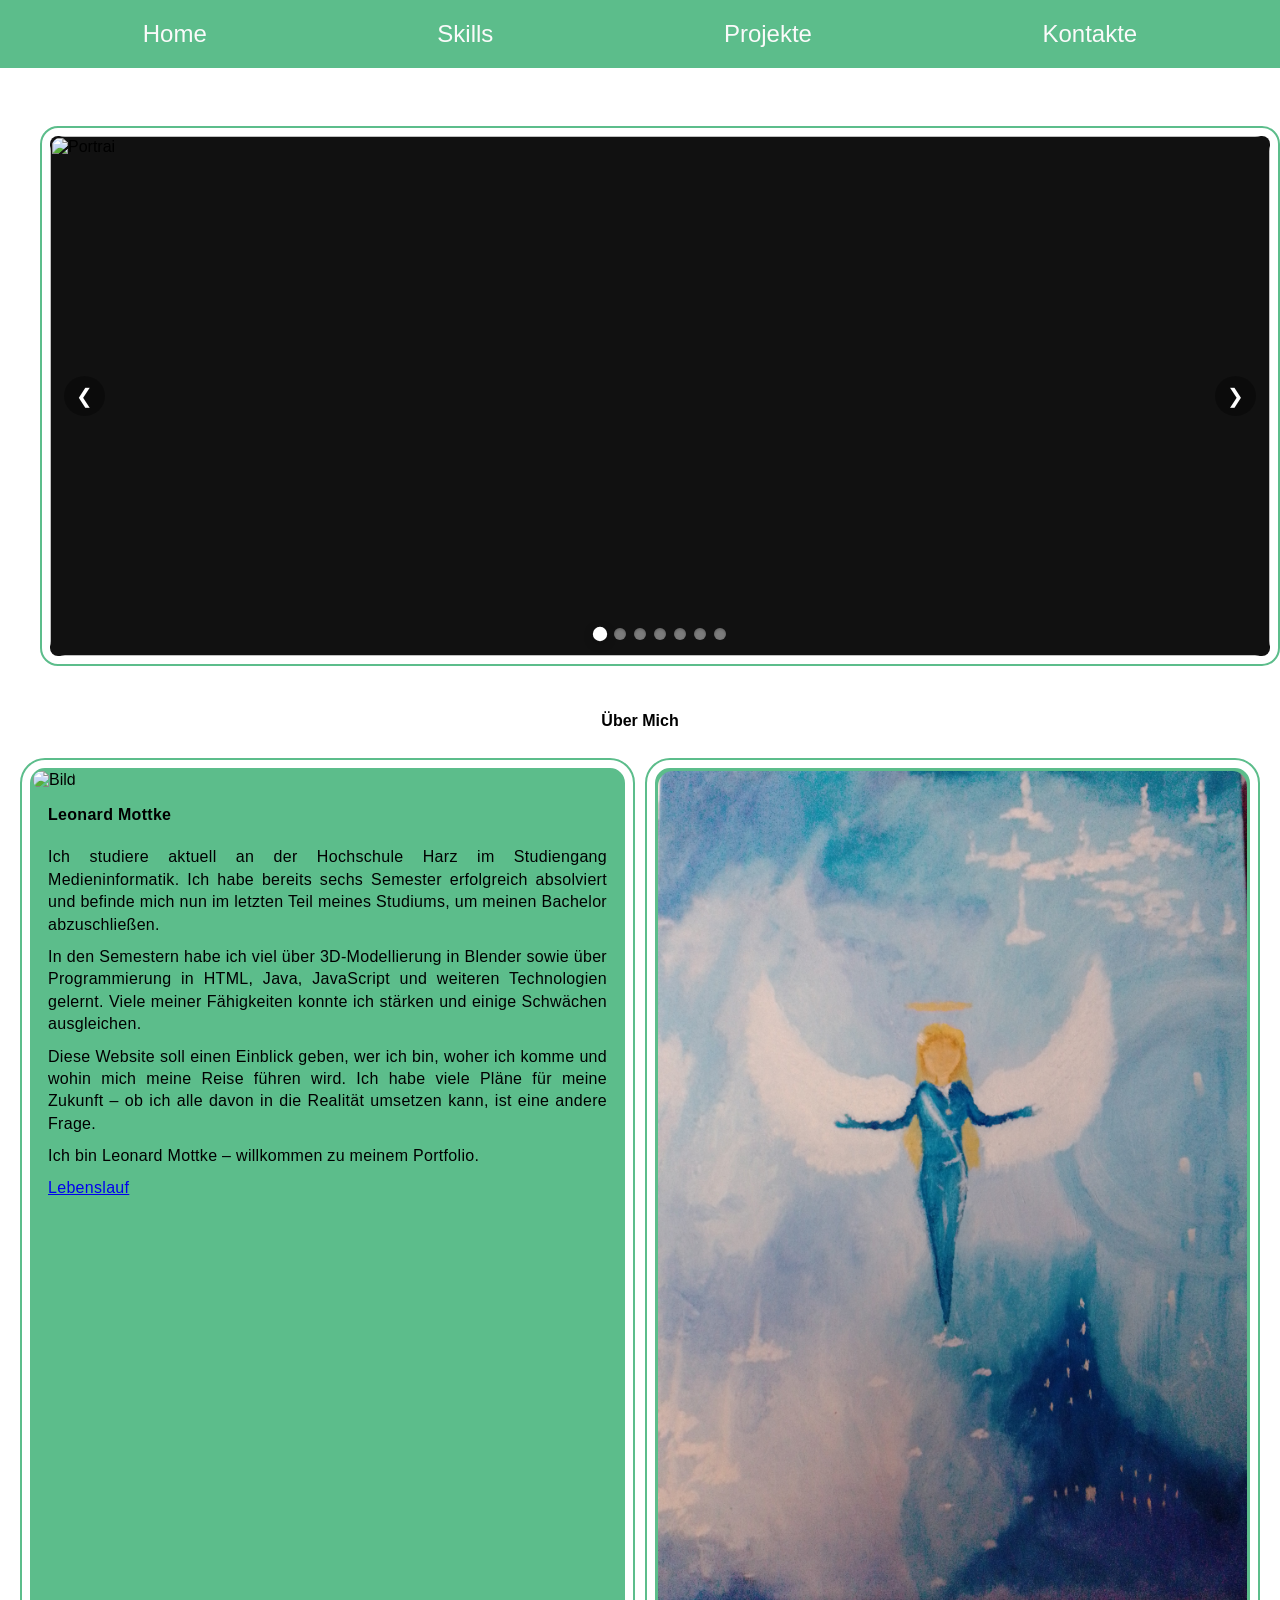
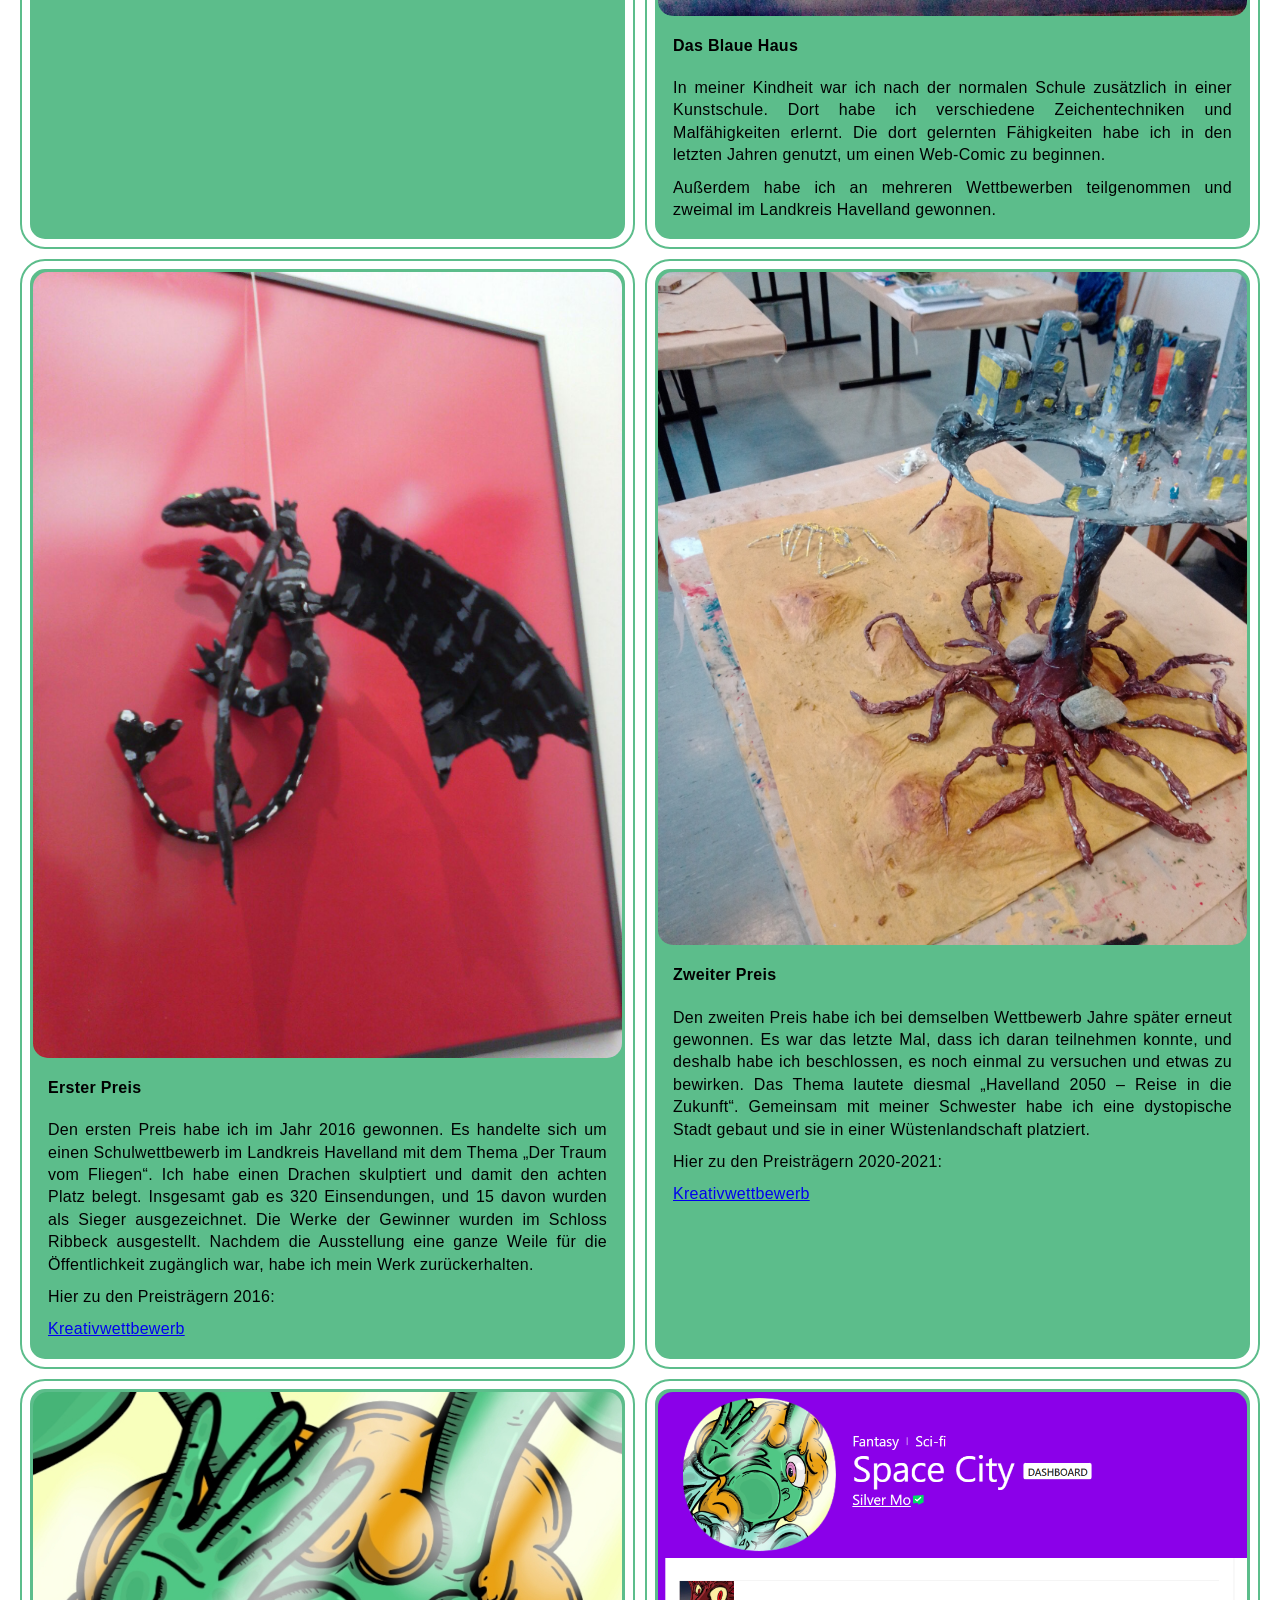
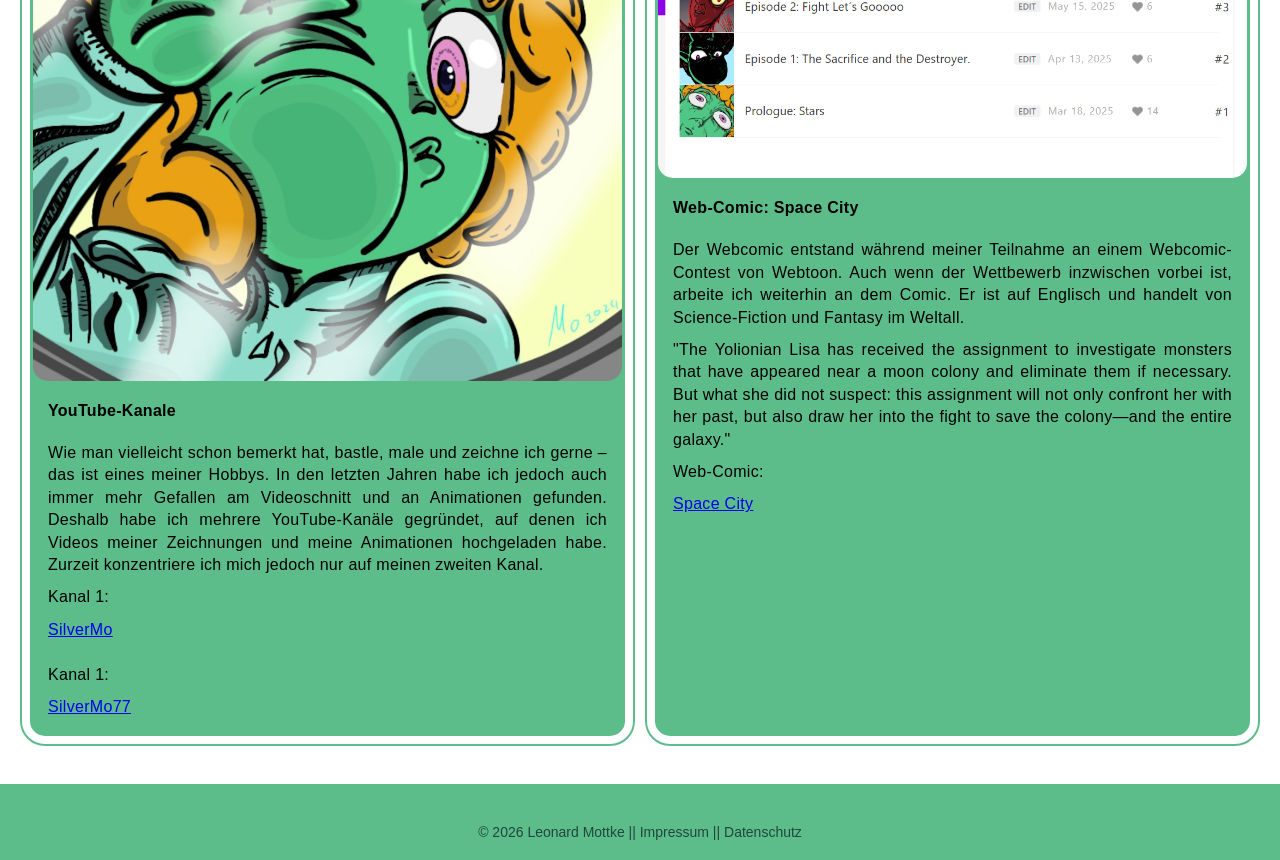
==== index.html @ 7826efa8 "Portfolio1" ====
<!doctype html>
<html lang="en">
  <head>
    <!-- Zeichensatz und Viewport-Einstellungen -->
    <meta charset="UTF-8" />
    <meta name="viewport" content="width=device-width, initial-scale=1.0" />
    <!-- Einbinden von CSS-Dateien -->
    <link rel="stylesheet" href="./assets/css/reset.css" />
    <link rel="stylesheet" href="./assets/css/style.css" />
    <title>Document</title>
  </head>
  <body>
    <!-- Wrapper für den gesamten Inhalt -->
    <div class="wrapper">
      <!-- Header-Bereich -->
      <header>
        <!-- Hamburger-Menü, das beim Klicken die Navigation umschaltet -->
        <div id="hamburger" onclick="toggleNav(this)">
          <div class="hamburger-inner"></div>
        </div>
        <!-- Hauptnavigation -->
        <nav id="pg-nav">
          <ul>
            <!-- Dropdown-Menü für Home mit Studium -->
            <li class="dropdown">
              <a href="../index.html">Home</a>
              <ul class="sub-list">
                <li><a href="./sites/TabLinks.html">Studium</a></li>
              </ul>
            </li>
            <li><a href="./sites/Skills.html">Skills</a></li>
            <!-- Dropdown-Menü für Projekte -->
            <li class="dropdown">
              <a href="./sites/Projekte.html">Projekte</a>
              <ul class="sub-list">
                <li><a href="./sites/Games.html">Games</a></li>
                <li><a href="./sites/Filme.html">Filme</a></li>
              </ul>
            </li>
            <li><a href="./sites/kontakte.html">Kontakte</a></li>
          </ul>
        </nav>
      </header>

      <!-- Hauptinhalt -->
      <main>
        <div class="pic">
          <div class="slidshow">
            <br />

            <!-- Slider -->
            <section class="meinSlider">
              <img class="Slid" src="./images/Slid.png" title="Portrai" />
              <img
                class="Slid"
                src="./images/obenAnimaton.png"
                title="Animation"
              />
              <img
                class="Slid"
                src="./images/Raumschiffe2.png"
                title="Raumschiffe"
              />
              <img
                class="Slid"
                src="./images/Space_City.png"
                title="Game Pitch"
              />
              <img class="Slid" src="./images/Fall.png" title="YouTube-Kanal" />
              <img
                class="Slid"
                src="./images/VideoTHm.png"
                title="StudentenFilm"
              />
              <img class="Slid" src="./images/end1.png" title="3D-Raum" />
            </section>
            <br />
          </div>
        </div>

        <br />
        <h1>Über Mich</h1>
        <br />
        <!-- Portfolio-Bereich mit mehreren "tiles" -->
        <section class="portfolio">
          <div class="tile">
            <div class="pic">
              <!-- Bild anzeigen -->
              <img
                alt="Bild"
                src="images/Mottke_Leonard_fototechnik_Portrait_1.png"
              />
            </div>
            <div class="text">
              <h2>Leonard Mottke</h2>
              <!-- Textinhalt über die Person -->
              <p>
                Ich studiere aktuell an der Hochschule Harz im Studiengang
                Medieninformatik. Ich habe bereits sechs Semester erfolgreich
                absolviert und befinde mich nun im letzten Teil meines Studiums,
                um meinen Bachelor abzuschließen.
              </p>
              <p>
                In den Semestern habe ich viel über 3D-Modellierung in Blender
                sowie über Programmierung in HTML, Java, JavaScript und weiteren
                Technologien gelernt. Viele meiner Fähigkeiten konnte ich
                stärken und einige Schwächen ausgleichen.
              </p>
              <p>
                Diese Website soll einen Einblick geben, wer ich bin, woher ich
                komme und wohin mich meine Reise führen wird. Ich habe viele
                Pläne für meine Zukunft – ob ich alle davon in die Realität
                umsetzen kann, ist eine andere Frage.
              </p>
              <p>Ich bin Leonard Mottke – willkommen zu meinem Portfolio.</p>

              <a href="./Lebenslauf.pdf" target="_blank"> Lebenslauf </a>
            </div>
          </div>

          <div class="tile">
            <div class="pic">
              <!-- Bild anzeigen -->
              <img alt="Bild" src="images/Angel.jpg" />
            </div>
            <div class="text">
              <h2>Das Blaue Haus</h2>
              <!-- Textinhalt über die Kunstschule -->
              <p>
                In meiner Kindheit war ich nach der normalen Schule zusätzlich
                in einer Kunstschule. Dort habe ich verschiedene
                Zeichentechniken und Malfähigkeiten erlernt. Die dort gelernten
                Fähigkeiten habe ich in den letzten Jahren genutzt, um einen
                Web-Comic zu beginnen.
              </p>
              <p>
                Außerdem habe ich an mehreren Wettbewerben teilgenommen und
                zweimal im Landkreis Havelland gewonnen.
              </p>
            </div>
          </div>

          <div class="tile">
            <div class="pic">
              <!-- Bild anzeigen -->
              <img alt="Bild" src="images/Drache.jpg" />
            </div>
            <div class="text">
              <h2>Erster Preis</h2>
              <!-- Textinhalt über den ersten Preis -->
              <p>
                Den ersten Preis habe ich im Jahr 2016 gewonnen. Es handelte
                sich um einen Schulwettbewerb im Landkreis Havelland mit dem
                Thema „Der Traum vom Fliegen“. Ich habe einen Drachen skulptiert
                und damit den achten Platz belegt. Insgesamt gab es 320
                Einsendungen, und 15 davon wurden als Sieger ausgezeichnet. Die
                Werke der Gewinner wurden im Schloss Ribbeck ausgestellt.
                Nachdem die Ausstellung eine ganze Weile für die Öffentlichkeit
                zugänglich war, habe ich mein Werk zurückerhalten.
              </p>
              <!-- Link zur Wettbewerbsseite -->
              <p>Hier zu den Preisträgern 2016:</p>
              <a
                rel="noopener"
                target="_blank"
                href="https://www.havelland.de/freizeit-kultur/kreativwettbewerb/preistraeger-2016/"
                >Kreativwettbewerb</a
              >
            </div>
          </div>

          <div class="tile">
            <div class="pic">
              <!-- Bild anzeigen -->
              <img alt="Bild" src="images/Stadt.jpg" />
            </div>
            <div class="text">
              <h2>Zweiter Preis</h2>
              <!-- Textinhalt über den zweiten Preis -->
              <p>
                Den zweiten Preis habe ich bei demselben Wettbewerb Jahre später
                erneut gewonnen. Es war das letzte Mal, dass ich daran
                teilnehmen konnte, und deshalb habe ich beschlossen, es noch
                einmal zu versuchen und etwas zu bewirken. Das Thema lautete
                diesmal „Havelland 2050 – Reise in die Zukunft“. Gemeinsam mit
                meiner Schwester habe ich eine dystopische Stadt gebaut und sie
                in einer Wüstenlandschaft platziert.
              </p>
              <!-- Link zur Wettbewerbsseite -->
              <p>Hier zu den Preisträgern 2020-2021:</p>
              <a
                rel="noopener"
                target="_blank"
                href="https://www.havelland.de/freizeit-kultur/kreativwettbewerb/preistraeger-2020-2021/"
                >Kreativwettbewerb</a
              >
            </div>
          </div>

          <div class="tile">
            <div class="pic">
              <!-- Bild anzeigen -->
              <img alt="Bild" src="images/Youtupe.jpg" />
            </div>
            <div class="text">
              <h2>YouTube-Kanale</h2>
              <!-- Textinhalt über Hobbys -->
              <p>
                Wie man vielleicht schon bemerkt hat, bastle, male und zeichne
                ich gerne – das ist eines meiner Hobbys. In den letzten Jahren
                habe ich jedoch auch immer mehr Gefallen am Videoschnitt und an
                Animationen gefunden. Deshalb habe ich mehrere YouTube-Kanäle
                gegründet, auf denen ich Videos meiner Zeichnungen und meine
                Animationen hochgeladen habe. Zurzeit konzentriere ich mich
                jedoch nur auf meinen zweiten Kanal.
              </p>
              <!-- Link zum YouTube-Kanal -->
              <p>Kanal 1:</p>
              <a
                rel="noopener"
                target="_blank"
                href="https://www.youtube.com/@Silver_Mo77"
                >SilverMo</a
              >

              <p>
                <br />
                Kanal 1:
              </p>
              <a
                rel="noopener"
                target="_blank"
                href="https://www.youtube.com/@SilverMo-s77"
                >SilverMo77</a
              >
            </div>
          </div>

          <div class="tile">
            <div class="pic">
              <!-- Bild anzeigen -->
              <img alt="Bild" src="images/Webtoon.png" />
            </div>
            <div class="text">
              <h2>Web-Comic: Space City</h2>
              <!-- Textinhalt über Stärken und Schwächen -->
              <p>
                Der Webcomic entstand während meiner Teilnahme an einem
                Webcomic-Contest von Webtoon. Auch wenn der Wettbewerb
                inzwischen vorbei ist, arbeite ich weiterhin an dem Comic. Er
                ist auf Englisch und handelt von Science-Fiction und Fantasy im
                Weltall.
              </p>
              <p>
                "The Yolionian Lisa has received the assignment to investigate
                monsters that have appeared near a moon colony and eliminate
                them if necessary. But what she did not suspect: this assignment
                will not only confront her with her past, but also draw her into
                the fight to save the colony—and the entire galaxy."
              </p>

              <p>Web-Comic:</p>
              <a
                rel="noopener"
                target="_blank"
                href="https://www.webtoons.com/en/canvas/space-city-/list?title_no=1035180"
                >Space City</a
              >
            </div>
          </div>
        </section>
        <br />
      </main>
      <!-- Ende des Portfolio-Bereichs -->

      <!-- Footer-Bereich mit Impressum und Datenschutz -->
      <footer>
        <nav class="Impressum">
          <a>
            &copy; 2026
            <a href="./sites/impressum.html">Leonard Mottke || Impressum </a>
            <a href="./sites/Datenschutz.html">|| Datenschutz</a>
            <!-- Link zum Impressum -->
          </a>
        </nav>
      </footer>
    </div>
    <!-- Ende des Wrappers -->

    <!-- Lädt das JavaScript am Ende, um die Ladezeiten zu verbessern -->
    <script src="./assets/js/script.js"></script>
    <script src="./assets/js/slider.js"></script>
  </body>
</html>
---- assets/css/style.css ----
/* Schriftart */
body {
  font-family: Arial, Helvetica, sans-serif;
}

/* Seitenstile */
.wrapper > main,
#pg-nav {
  /* Setzt die Breite auf 1200px und zentriert den Inhalt */
  width: 1200px;
  margin: 0 auto;
}

h1,
h2 {
  /* Abstand nach unten für Überschriften */
  margin-bottom: 20px;
}

p {
  /* Abstand nach unten für Absätze */
  margin-bottom: 10px;
}

p:last-child {
  /* Entfernt den unteren Abstand beim letzten Absatz */
  margin: 0;
}

/* Navigation */
#pg-nav {
  /* Zentriert den Text in der Navigation und entfernt Unterstreichungen bei Links */
  text-align: center;
  text-decoration: none;
}

#pg-nav > ul,
.sub-list ul {
  /* Entfernt die Standard-Aufzählungspunkte bei Listen */
  list-style: none;
}

#pg-nav > ul {
  /* Verwendet ein Grid-Layout mit vier Spalten in der Navigation */
  display: grid;
  grid-template-areas: ". . . .";
  grid-gap: 30px;
  padding: 0;
}

#pg-nav > ul li a,
.sub-list > ul li a {
  /* Setzt die Textfarbe und Schriftgröße für Navigationslinks */
  color: #fafafa;
  font-size: 1.5rem;
  text-decoration: none;
}

#pg-nav > ul li,
.sub-list ul li {
  /* Fügt Abstand oben und unten für Listenelemente hinzu */
  padding: 20px 0;
}

.sub-list {
  /* Setzt den Hintergrund der Unterlisten und versteckt sie standardmäßig */
  background-color: #a2a2a2;
  display: none;
  position: absolute;
  margin-top: 20px;
  width: 100%;
}

.dropdown {
  /* Setzt das Positionierungsverhalten für Dropdown-Menüs */
  position: relative;
  z-index: 100;
}

.dropdown:hover > .sub-list {
  /* Zeigt die Unterliste an, wenn das Dropdown-Menü angeklickt wird */
  display: block;
}

/* Hamburger-Menü aus Tut 9 SEM 1 */
#hamburger {
  /* Standardmäßig verborgenes Hamburger-Menü für mobile Ansichten */
  display: none;
  flex-direction: column;
  justify-content: center;
  width: 40px;
  height: 40px;
  cursor: pointer;
  position: relative;
  overflow: visible;
}

#hamburger .hamburger-inner,
#hamburger .hamburger-inner::after,
#hamburger .hamburger-inner::before {
  /* Stile für die Linien im Hamburger-Menü */
  background-color: #fafafa;
  border-radius: 4px;
  width: inherit;
  height: 4px;
  position: absolute;
}

#hamburger .hamburger-inner::after,
#hamburger .hamburger-inner::before {
  /* Erstellt die oberen und unteren Linien des Hamburger-Menüs */
  display: block;
  content: "";
}

#hamburger .hamburger-inner::before {
  /* Positioniert die obere Linie */
  top: -10px;
}

#hamburger .hamburger-inner::after {
  /* Positioniert die untere Linie */
  bottom: -10px;
}

#hamburger.active .hamburger-inner {
  /* Dreht die mittlere Linie bei aktivem Hamburger-Menü */
  transform: rotate(45deg);
}

#hamburger.active .hamburger-inner::before {
  /* Versteckt die obere Linie bei aktivem Hamburger-Menü */
  top: 0;
  opacity: 0;
}

#hamburger.active .hamburger-inner::after {
  /* Dreht die untere Linie bei aktivem Hamburger-Menü */
  bottom: 0;
  transform: rotate(-90deg);
}

/* Portfolio */
.portfolio {
  /* Verwendet ein Grid-Layout mit drei Spalten für das Portfolio */
  display: grid;
  grid-template-areas: ". . .";
  grid-gap: 50px;
}

.tile {
  /* Setzt die Hintergrundfarbe und Mindesthöhe für Portfolio-Kacheln */
  background-color: #5cbd8b;
  min-height: 35vw;
  border-radius: 15px;
  border: 3px solid #5cbd8b;
  outline: 2px solid #5cbd8b;
  outline-offset: 8px;
  transition: transform 0.3s ease;
}

.tile:hover {
  /* Vergrößert die Kachel beim Hover */
  transform: scale(1.05);
}
.tile2 {
  /* Setzt die Hintergrundfarbe und Mindesthöhe für Portfolio-Kacheln */
  background-color: #f8f8f8;
  min-height: 35vw;
  border-radius: 15px;
  border: 3px solid #efefef;
  outline: 2px solid #5cbd8b;
  outline-offset: 8px;
  transition: transform 0.3s ease;
}

.tile2:hover {
  /* Vergrößert die Kachel beim Hover */
  transform: scale(1.05);
}

.text {
  /* Fügt Innenabstand für den Text innerhalb der Kacheln hinzu */
  padding: 15px;
  line-height: 1.4;
  letter-spacing: 0.3px;
  text-align: justify;
}

.pic img {
  /* Stellt sicher, dass Bilder in den Kacheln die volle Breite einnehmen */
  width: 100%;
  height: auto;
  border-radius: 15px;
}

/* Responsives Video */
.video-container {
  /* Ermöglicht ein responsives Video durch Anpassung des Seitenverhältnisses */
  position: relative;
  padding-bottom: 56.25%; /* 16:9 Seitenverhältnis */
  padding-top: 0;
  height: 0;
  overflow: hidden;
}

.video-container iframe,
.video-container object,
.video-container embed,
.video-container video {
  /* Positioniert das Video absolut, sodass es die gesamte Containerfläche einnimmt */
  position: absolute;
  top: 0;
  left: 60; /* Muss vermutlich 60px sein */
  width: 100%;
  height: 100%;
}

.video-container + .video-container {
  /* Fügt Abstand zwischen aufeinanderfolgenden Videos hinzu */
  margin-top: 60px;
}

/* Mobile Styles */
@media (max-width: 1280px) {
  /* Anpassungen für Bildschirme unter 1280px Breite */

  /* Gemeinsame Stile */
  .wrapper > main,
  #pg-nav {
    /* Passt die Breite an, um Überlauf zu verhindern */
    width: calc(100% - 60px);
  }

  /* Header */
  #pg-nav > ul {
    /* Passt das Grid-Layout für kleinere Bildschirme an */
    grid-template-areas: ". . . .";
    grid-gap: 5px;
  }

  /* Hauptbereich */
  .portfolio {
    /* Reduziert die Anzahl der Spalten im Portfolio auf zwei */
    grid-template-areas: ". .";
    grid-gap: 30px;
  }

  .tile {
    /* Erhöht die Mindesthöhe der Kacheln */
    min-height: 45vw;
  }
}

@media (max-width: 850px) {
  /* Anpassungen für Bildschirme unter 850px Breite */

  /* Header */
  .wrapper > header {
    /* Fügt Innenabstand zum Header hinzu */
    padding: 20px;
  }

  #hamburger {
    /* Zeigt das Hamburger-Menü an */
    display: flex;
  }

  #pg-nav {
    /* Passt die Breite der Navigation an */
    width: auto;
  }

  #pg-nav.active ul {
    /* Zeigt die Navigationsliste an, wenn sie aktiv ist */
    display: block;
  }

  #pg-nav ul {
    /* Passt das Grid-Layout für die Navigation an und versteckt es */
    display: grid;
    grid-template-areas: ".";
    grid-gap: 30px;
    display: none;
    z-index: 5;
  }

  .sub-list {
    /* Ändert die Position der Unterlisten für mobile Geräte */
    position: relative;
  }

  /* Hauptbereich */
  .wrapper > main {
    /* Passt die Breite des Hauptinhalts an */
    width: calc(100% - 40px);
  }

  .portfolio {
    /* Reduziert die Portfolio-Grid-Spalten auf eine */
    grid-template-areas: ".";
    grid-gap: 20px;
  }

  .tile {
    /* Setzt die Mindesthöhe der Kacheln für mobile Geräte */
    min-height: 100vw;
  }
}

.wrapper > header h1,
.wrapper > main h1,
.wrapper > footer h1 {
  /* Zentriert die Überschriften im Header, Main und Footer */
  text-align: center;
}

.wrapper > header {
  /* Fügt Abstand unter dem Header hinzu */
  margin-bottom: 30px;
  position: sticky;
  top: 0;
  z-index: 50;
}

.wrapper > footer {
  /* Fügt Abstand über dem Footer hinzu und setzt den Innenabstand */
  margin-top: 30px;
  padding: 20px;
}

.wrapper > header,
.wrapper > footer {
  /* Setzt die Hintergrundfarbe und Textfarbe für Header und Footer */
  background-color: #5cbd8b;
  color: #fafafa;
}

#pg-nav > ul li:hover {
  /* Ändert die Hintergrundfarbe von Listenelementen in der Navigation beim Hover */
  background-color: #20463d;
  color: #ffffff;
}

#pg-nav > ul li a:hover {
  /* Ändert die Textfarbe von Navigationslinks beim Hover */
  color: #4f8195;
}

footer nav.Impressum {
  /* Zentriert den Impressum-Text im Footer und setzt Schriftart und -größe */
  text-align: center;
  font-family: Arial, sans-serif;
  font-size: 14px;
  margin-top: 20px;
}

footer nav.Impressum a {
  /* Setzt die Textfarbe und entfernt die Unterstreichung für Links im Impressum */
  color: #20463d;
  text-decoration: none;
}

footer nav.Impressum a:hover {
  /* Ändert die Textfarbe beim Hover im Impressum */
  color: #0a1668;
}

/* Tabbed Links */
.tab {
  /* Versteckt den Überlauf und setzt einen Rahmen und Hintergrundfarbe für Tabs */
  overflow: hidden;
  border: 1px solid #0a1668;
  background-color: #d3d3d3;
}

.tab button {
  /* Stile für die Tab-Schaltflächen */
  background-color: inherit;
  float: left;
  border: none;
  outline: none;
  cursor: pointer;
  padding: 14px 16px;
  transition: 0.3s;
}

.tab button:hover {
  /* Ändert die Hintergrundfarbe von Tab-Schaltflächen beim Hover */
  background-color: #20463d;
}

.tab button.active {
  /* Setzt die Hintergrundfarbe für aktive Tab-Schaltflächen */
  background-color: #5cbd8b;
}

.tabcontent {
  /* Versteckt den Inhalt der Tabs standardmäßig */
  display: none;
  min-height: 20vw;
  padding: 6px 12px;
  border: 1px solid #000000;
  border-top: none;
}

.tabcontent.active {
  /* Zeigt den Inhalt des aktiven Tabs an */
  display: block;
}

#mapdiv {
  /* Setzt die Höhe des Kartenbereichs */
  height: 50vw;
  position: relative;
  z-index: 1;
}

/* SLIDER STYLES - für .meinSlider und .Slid images */
.meinSlider {
  position: relative;
  margin: 20px;
  width: 100%;
  max-width: 100%;
  height: 520px; /* bei Bedarf anpassen / responsive Höhe weiter unten */
  overflow: hidden;
  border-radius: 8px;
  background: #111; /* falls Bilder langsamer laden */
  outline: 2px solid #5cbd8b;
  outline-offset: 8px;
}

/* verstecke die radio inputs, die in deinem HTML stehen */
.meinSlider .mySlider input[type="radio"] {
  display: none;
}

/* Bilder absolut positioniert, deckend */
.meinSlider .Slid {
  position: absolute;
  inset: 0; /* top:0;right:0;bottom:0;left:0 */
  width: 100%;
  height: 100%;
  object-fit: cover;
  opacity: 0;
  transition: opacity 600ms ease;
  z-index: 1;
  pointer-events: none; /* Klicks durchlassen, wir navigieren per Buttons */
  cursor: pointer;
}

.meinSlider video {
  cursor: pointer;
}

/* sichtbares Bild */
.meinSlider .Slid.active {
  opacity: 1;
  z-index: 2;
  pointer-events: auto;
}

/* Pfeile (links/rechts) */
.meinSlider .slider-arrow {
  position: absolute;
  top: 50%;
  transform: translateY(-50%);
  border: 0;
  background: rgba(0, 0, 0, 0.35);
  color: #fff;
  padding: 10px 12px;
  cursor: pointer;
  border-radius: 50%;
  display: flex;
  align-items: center;
  justify-content: center;
  font-size: 20px;
  line-height: 1;
  z-index: 3;
}
.meinSlider .slider-arrow:hover {
  background: rgba(0, 0, 0, 0.55);
  transform: translateY(-50%) scale(1.03);
}

.meinSlider .slider-arrow.left {
  left: 14px;
}
.meinSlider .slider-arrow.right {
  right: 14px;
}

/* Dots: unteres zentriertes Panel mit runden Buttons */
.meinSlider .slider-dots {
  position: absolute;
  left: 50%;
  transform: translateX(-50%);
  bottom: 12px;
  z-index: 4;
  display: flex;
  gap: 8px;
  align-items: center;
  justify-content: center;
  padding: 4px 8px;
  pointer-events: auto;
}

.meinSlider .slider-dots button {
  width: 12px;
  height: 12px;
  border-radius: 50%;
  border: none;
  background: rgba(255, 255, 255, 0.45);
  cursor: pointer;
  padding: 0;
  box-shadow: 0 1px 3px rgba(0, 0, 0, 0.25) inset;
}
.meinSlider .slider-dots button:hover {
  transform: scale(1.15);
}
.meinSlider .slider-dots button.active {
  background: #ffffff;
  transform: scale(1.2);
  box-shadow: 0 2px 8px rgba(0, 0, 0, 0.25);
}

/* kleine responsive Regeln */
@media (max-width: 900px) {
  .meinSlider {
    height: 340px;
  }
}
@media (max-width: 600px) {
  .meinSlider {
    height: 220px;
  }
  .meinSlider .slider-arrow {
    padding: 8px;
    font-size: 18px;
  }
  .meinSlider .slider-dots {
    gap: 6px;
    bottom: 8px;
  }
  .meinSlider .slider-dots button {
    width: 10px;
    height: 10px;
  }
}

/* Slider Dots verstecken für Slider mit no-dots Klasse */
.meinSlider.no-dots .slider-dots {
  display: none;
}

/*filmseite collage*/
.film-project {
  margin-bottom: 80px;
}

.collage-container {
  display: grid;

  grid-template-columns: repeat(4, 1fr);
  grid-template-rows: repeat(3, 120px);

  gap: 10px;
  width: 100%;
  margin-bottom: 20px;
}

.collage-container img {
  width: 100%;
  height: 100%;
  object-fit: cover;
  border-radius: 10px;
}

.collage-container img:nth-child(1) {
  grid-column: 1 / 3;
  grid-row: 1 / 3;
}

.collage-container img:nth-child(2) {
  grid-column: 3 / 5;
  grid-row: 1 / 2;
}

.collage-container img:nth-child(3) {
  grid-column: 3 / 4;
  grid-row: 2 / 3;
}

.collage-container img:nth-child(4) {
  grid-column: 4 / 5;
  grid-row: 2 / 3;
}

.collage-container img:nth-child(5) {
  grid-column: 1 / 2;
  grid-row: 3 / 4;
}

.collage-container img:nth-child(6) {
  grid-column: 2 / 5;
  grid-row: 3 / 4;
}

@media (max-width: 850px) {
  .collage-container {
    grid-template-columns: repeat(2, 1fr);
    grid-template-rows: auto;
  }

  .collage-container img {
    grid-column: auto !important;
    grid-row: auto !important;
    height: 180px;
  }
}

/* =========================
   LIGHTBOX OVERLAY
========================= */

.lightbox {
  position: fixed;
  top: 0;
  left: 0;
  width: 100%;
  height: 100%;
  background: rgba(0, 0, 0, 0.85);
  display: none;
  justify-content: center;
  align-items: center;
  z-index: 9999;
}

/* Bild im Fokus */
.lightbox img {
  max-width: 90%;
  max-height: 80%;
  border-radius: 10px;
}

/* Pfeile */
.lightbox .prev,
.lightbox .next {
  position: absolute;
  top: 50%;
  transform: translateY(-50%);
  font-size: 40px;
  color: white;
  cursor: pointer;
  padding: 10px;
}

.lightbox .prev {
  left: 20px;
}

.lightbox .next {
  right: 20px;
}

/* Close Button */
.lightbox .close {
  position: absolute;
  top: 20px;
  right: 30px;
  font-size: 35px;
  color: white;
  cursor: pointer;
}
.collage-container img {
  transition:
    filter 0.3s ease,
    transform 0.3s ease;
  cursor: pointer;
}

.collage-container img:hover {
  filter: brightness(0.7);
  transform: scale(1.02);
}
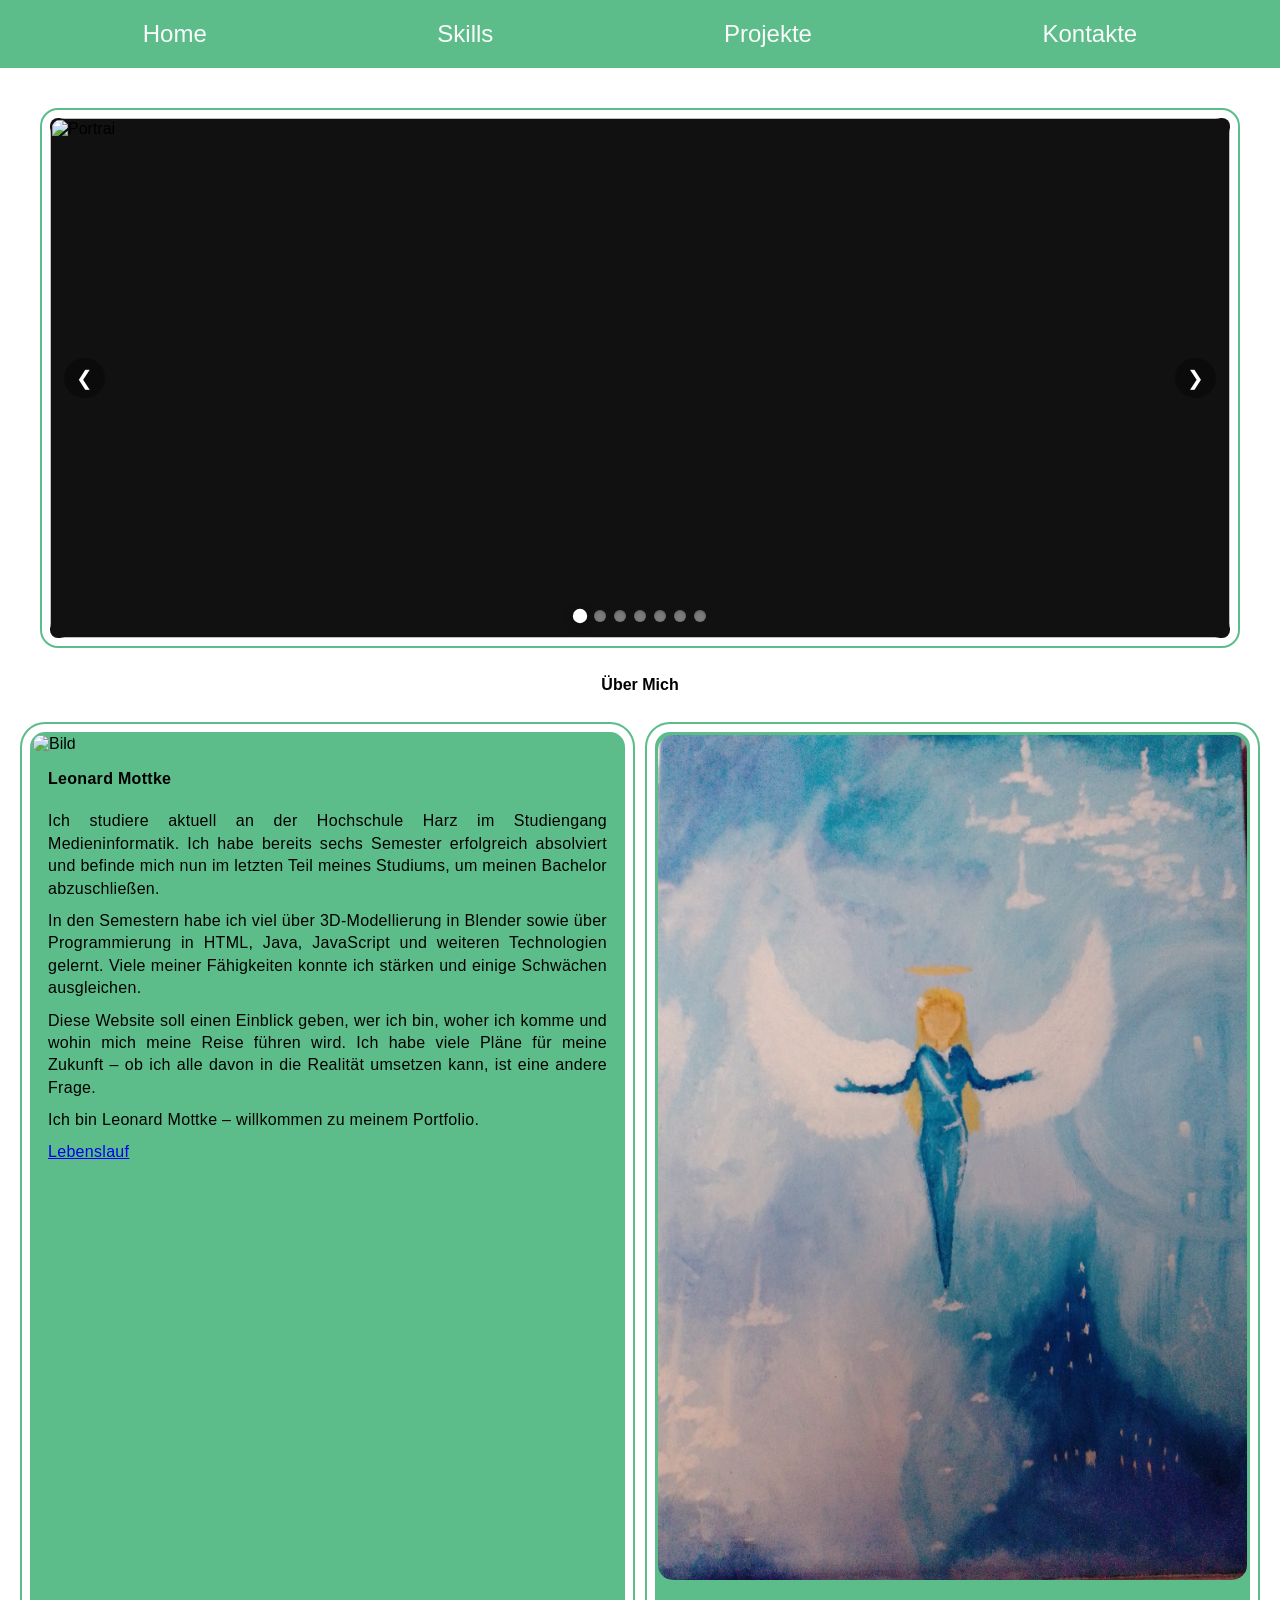
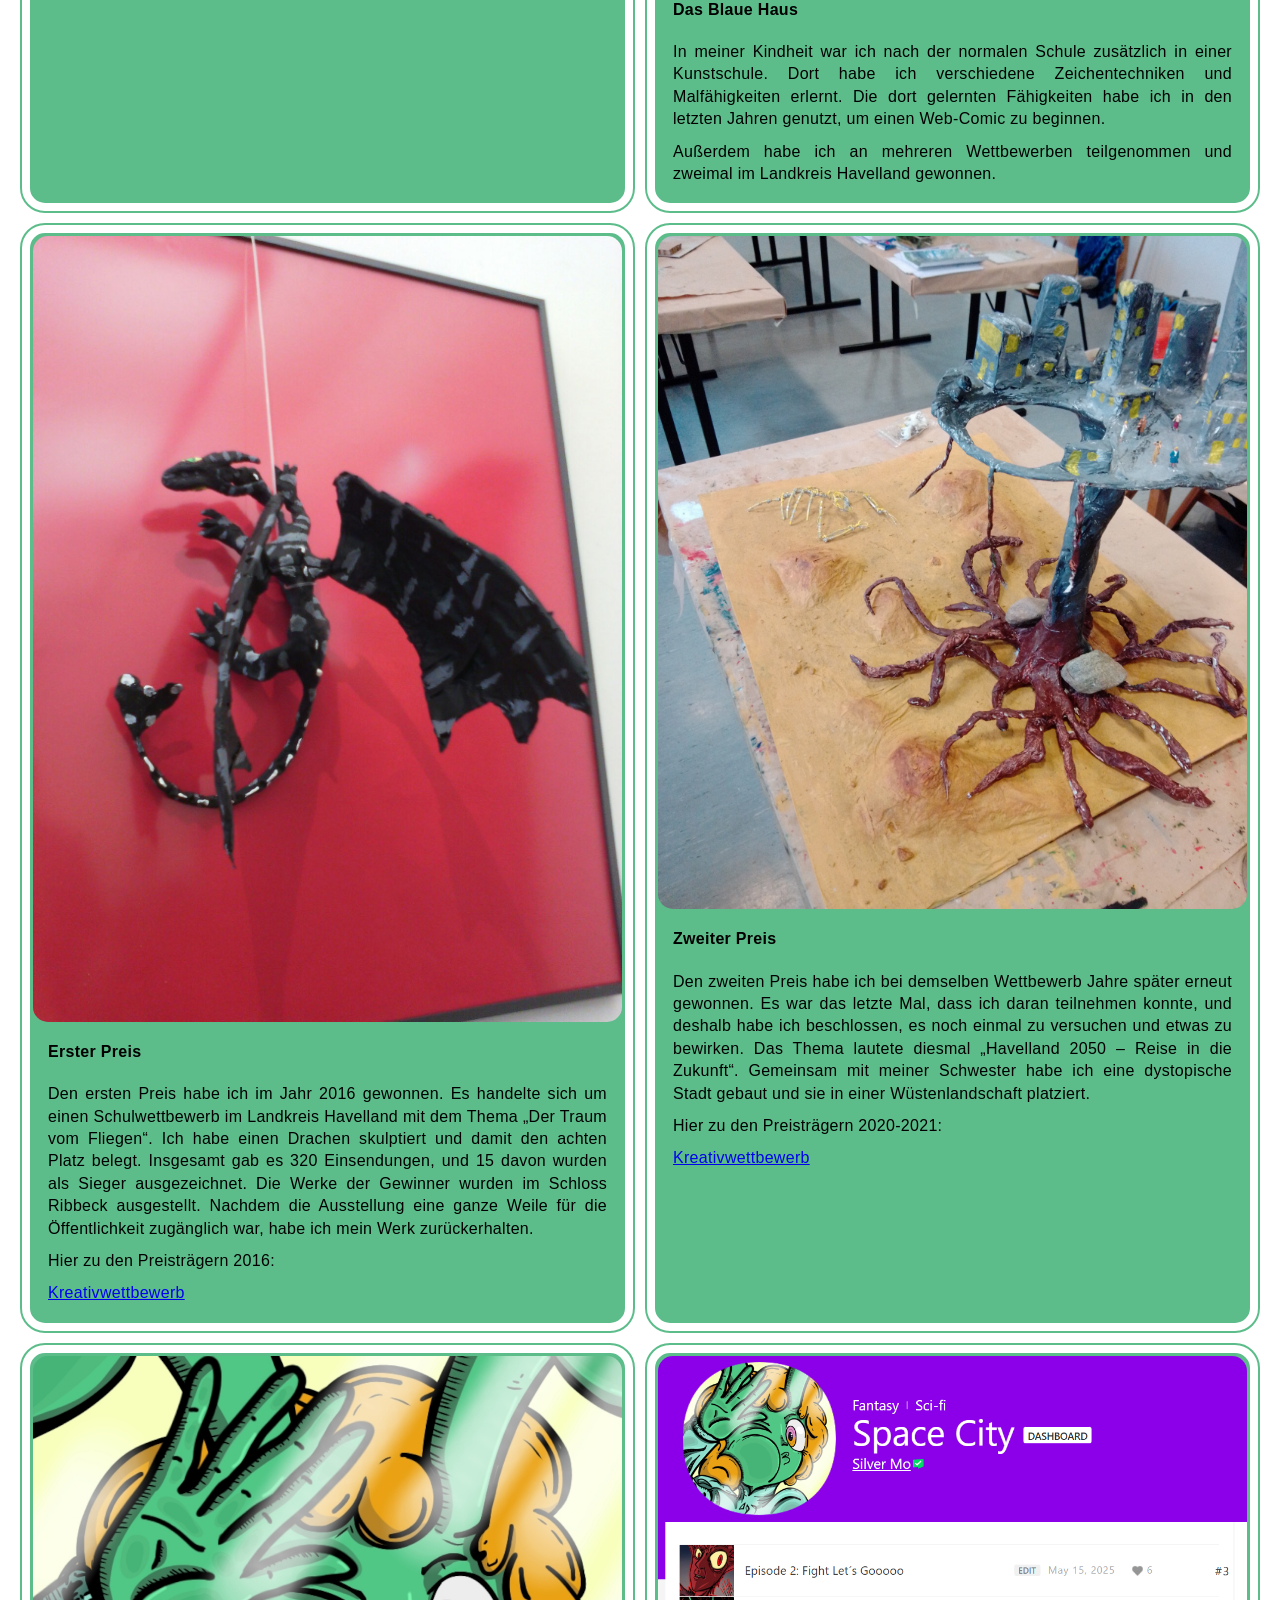
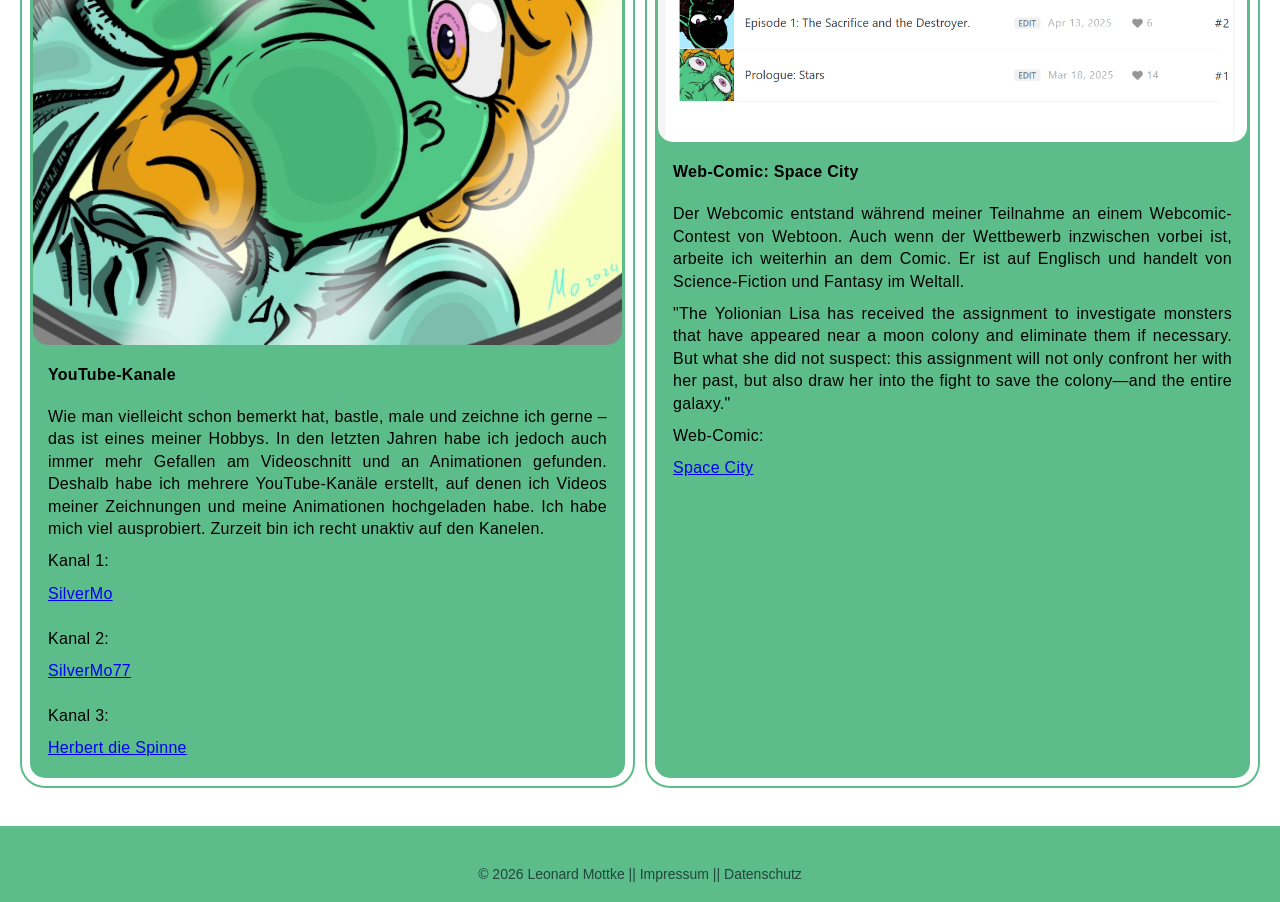
==== commit d9c2dc1c: "Fehler anpassung" ====
--- a/index.html
+++ b/index.html
@@ -23,7 +23,7 @@
           <ul>
             <!-- Dropdown-Menü für Home mit Studium -->
             <li class="dropdown">
-              <a href="../index.html">Home</a>
+              <a href="./index.html">Home</a>
               <ul class="sub-list">
                 <li><a href="./sites/TabLinks.html">Studium</a></li>
               </ul>
@@ -210,9 +210,9 @@
                 ich gerne – das ist eines meiner Hobbys. In den letzten Jahren
                 habe ich jedoch auch immer mehr Gefallen am Videoschnitt und an
                 Animationen gefunden. Deshalb habe ich mehrere YouTube-Kanäle
-                gegründet, auf denen ich Videos meiner Zeichnungen und meine
-                Animationen hochgeladen habe. Zurzeit konzentriere ich mich
-                jedoch nur auf meinen zweiten Kanal.
+                erstellt, auf denen ich Videos meiner Zeichnungen und meine
+                Animationen hochgeladen habe. Ich habe mich viel ausprobiert.
+                Zurzeit bin ich recht unaktiv auf den Kanelen.
               </p>
               <!-- Link zum YouTube-Kanal -->
               <p>Kanal 1:</p>
@@ -225,13 +225,23 @@
 
               <p>
                 <br />
-                Kanal 1:
+                Kanal 2:
               </p>
               <a
                 rel="noopener"
                 target="_blank"
                 href="https://www.youtube.com/@SilverMo-s77"
                 >SilverMo77</a
+              >
+              <p>
+                <br />
+                Kanal 3:
+              </p>
+              <a
+                rel="noopener"
+                target="_blank"
+                href="https://www.youtube.com/@HerbertdieSpinne"
+                >Herbert die Spinne</a
               >
             </div>
           </div>
--- a/assets/css/style.css
+++ b/assets/css/style.css
@@ -414,6 +414,11 @@
   height: 50vw;
   position: relative;
   z-index: 1;
+}
+
+.slidshow {
+  display: flex;
+  justify-content: center;
 }
 
 /* SLIDER STYLES - für .meinSlider und .Slid images */
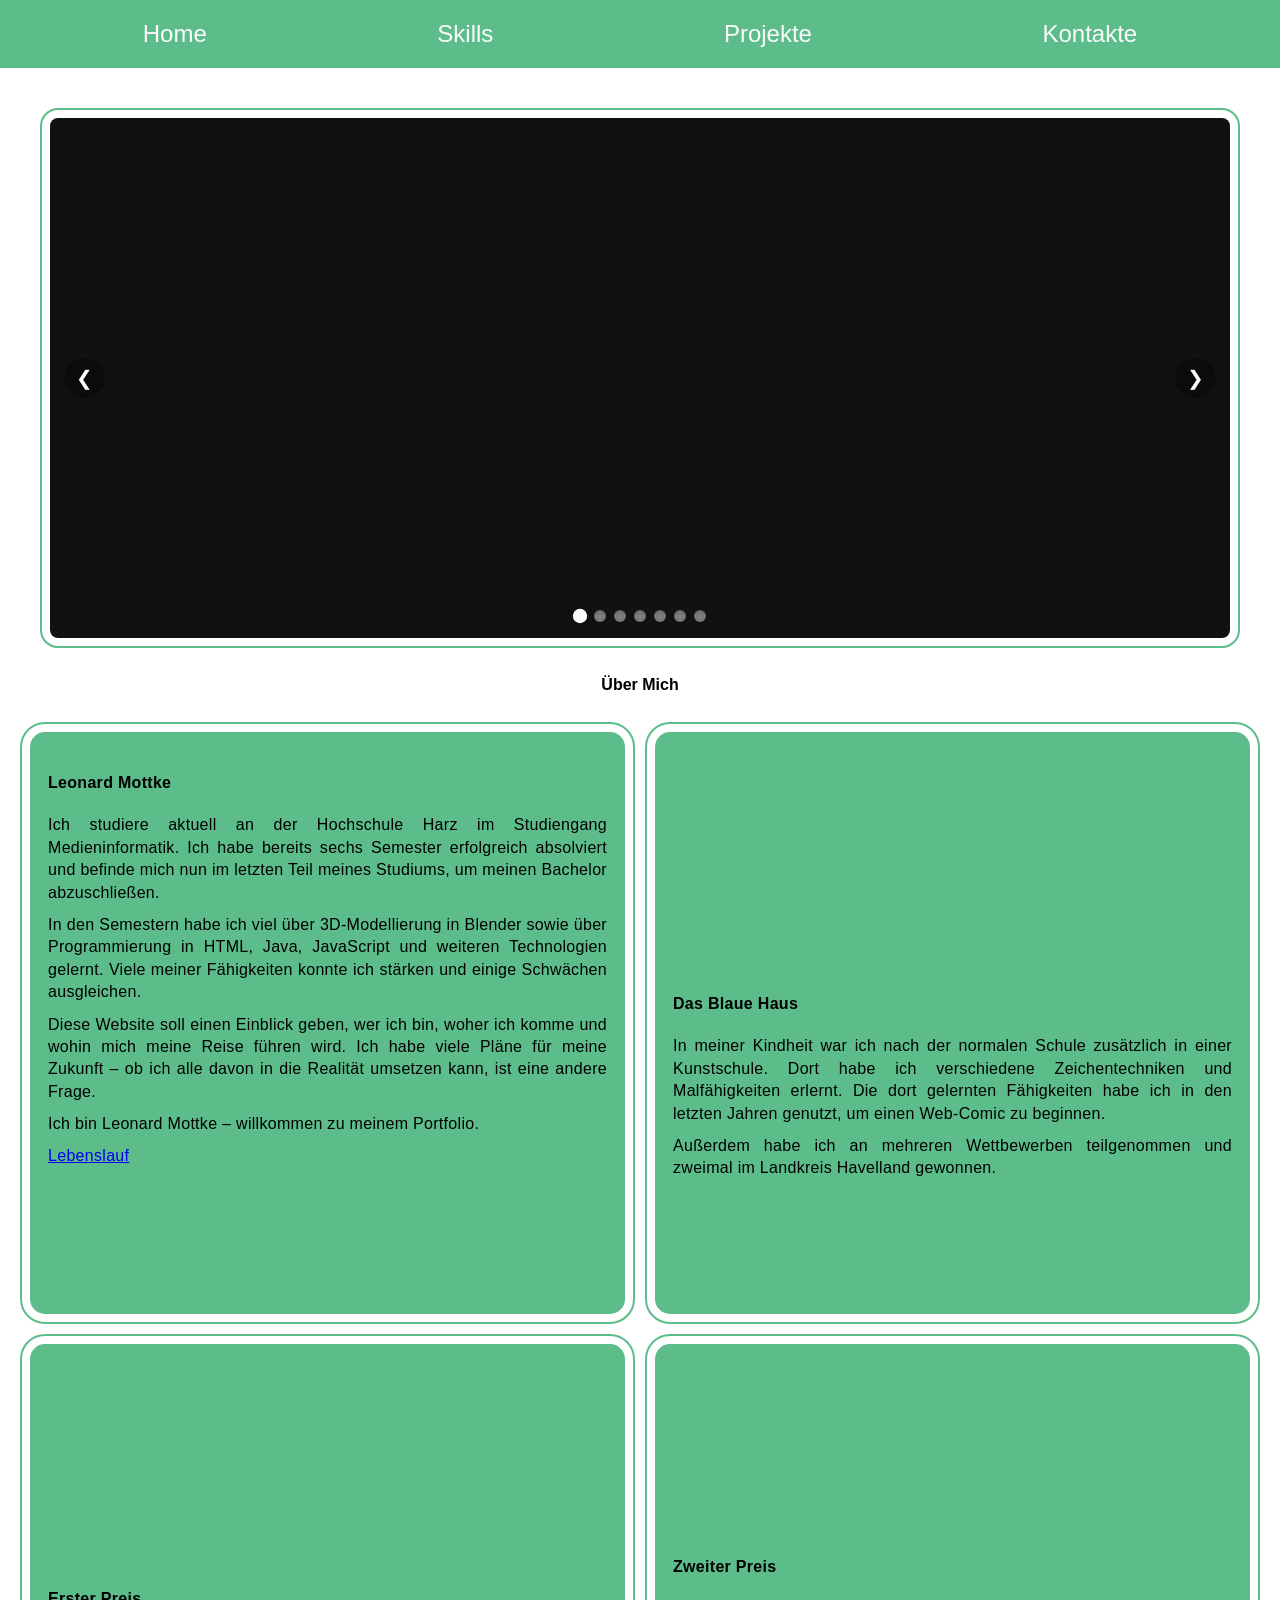
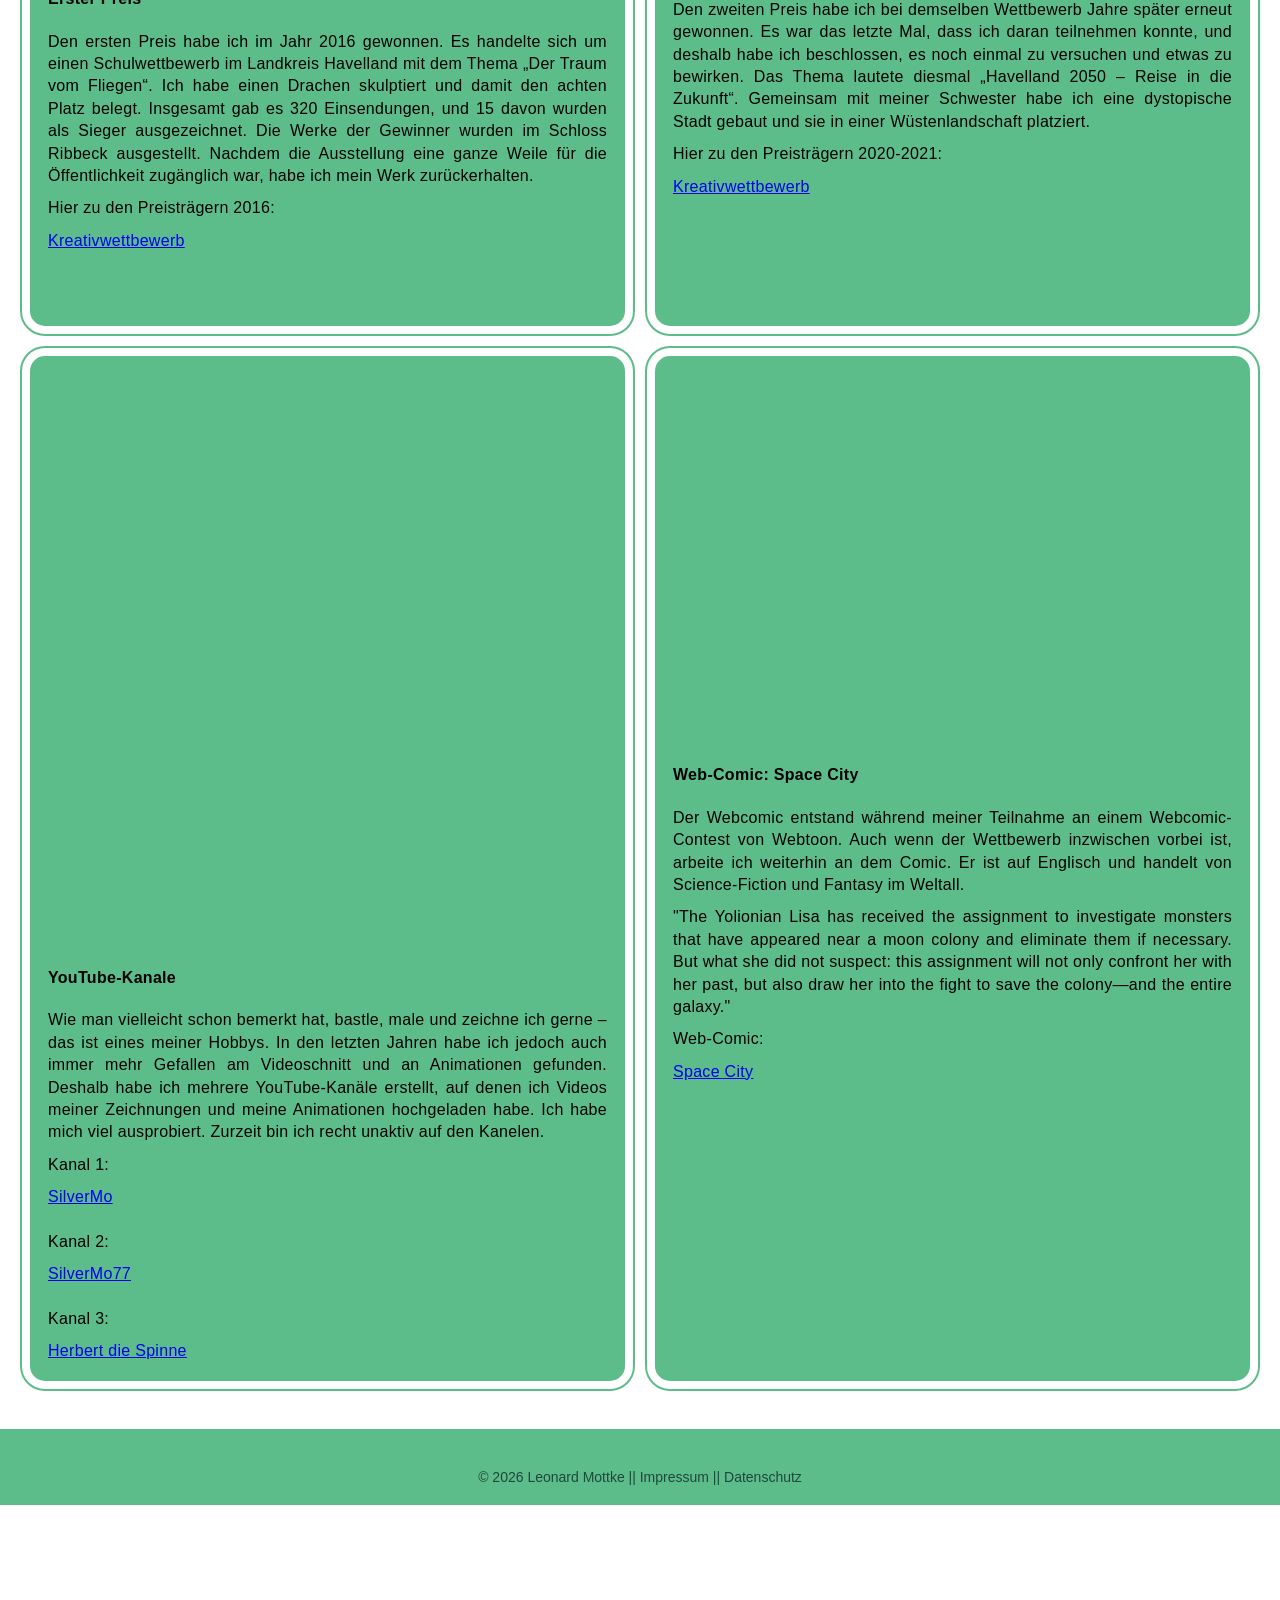
==== commit 48d931b1: "seite schneller machen" ====
--- a/index.html
+++ b/index.html
@@ -50,29 +50,56 @@
 
             <!-- Slider -->
             <section class="meinSlider">
-              <img class="Slid" src="./images/Slid.png" title="Portrai" />
+              <img
+                class="Slid"
+                src="./images/Slid.png"
+                title="Portrai"
+                fetchpriority="high"
+                loading="eager"
+                decoding="async"
+              />
               <img
                 class="Slid"
                 src="./images/obenAnimaton.png"
                 title="Animation"
+                loading="lazy"
+                decoding="async"
               />
               <img
                 class="Slid"
                 src="./images/Raumschiffe2.png"
                 title="Raumschiffe"
+                loading="lazy"
+                decoding="async"
               />
               <img
                 class="Slid"
                 src="./images/Space_City.png"
                 title="Game Pitch"
-              />
-              <img class="Slid" src="./images/Fall.png" title="YouTube-Kanal" />
+                loading="lazy"
+                decoding="async"
+              />
+              <img
+                class="Slid"
+                src="./images/Fall.png"
+                title="YouTube-Kanal"
+                loading="lazy"
+                decoding="async"
+              />
               <img
                 class="Slid"
                 src="./images/VideoTHm.png"
                 title="StudentenFilm"
-              />
-              <img class="Slid" src="./images/end1.png" title="3D-Raum" />
+                loading="lazy"
+                decoding="async"
+              />
+              <img
+                class="Slid"
+                src="./images/end1.png"
+                title="3D-Raum"
+                loading="lazy"
+                decoding="async"
+              />
             </section>
             <br />
           </div>
@@ -89,6 +116,8 @@
               <img
                 alt="Bild"
                 src="images/Mottke_Leonard_fototechnik_Portrait_1.png"
+                loading="lazy"
+                decoding="async"
               />
             </div>
             <div class="text">
--- a/assets/css/style.css
+++ b/assets/css/style.css
@@ -35,6 +35,7 @@
 }
 
 #pg-nav > ul,
+.sub-list,
 .sub-list ul {
   /* Entfernt die Standard-Aufzählungspunkte bei Listen */
   list-style: none;
@@ -77,9 +78,40 @@
   z-index: 100;
 }
 
-.dropdown:hover > .sub-list {
-  /* Zeigt die Unterliste an, wenn das Dropdown-Menü angeklickt wird */
-  display: block;
+/* Desktop: Hover zeigt Dropdown */
+@media (min-width: 851px) {
+  .dropdown:hover > .sub-list {
+    /* Zeigt die Unterliste an, wenn das Dropdown-Menü angeklickt wird */
+    display: block;
+  }
+}
+
+/* Mobile: Click zeigt Dropdown */
+@media (max-width: 850px) {
+  .dropdown > a::after {
+    /* Pfeil rechts neben dem Text */
+    content: " ▶";
+    font-size: 0.8em;
+    transition: transform 0.3s ease;
+  }
+
+  .dropdown.active > a::after {
+    /* Pfeil dreht sich, wenn Dropdown offen ist */
+    transform: rotate(90deg);
+  }
+
+  .dropdown > .sub-list {
+    /* Versteckt Dropdown auf Mobile standardmäßig */
+    display: none !important;
+    position: relative;
+    margin-top: 0;
+  }
+
+  .dropdown.active > .sub-list {
+    /* Zeigt die Unterliste an, wenn aktiv */
+    display: block !important;
+    background-color: #8a8a8a;
+  }
 }
 
 /* Hamburger-Menü aus Tut 9 SEM 1 */
@@ -159,10 +191,6 @@
   transition: transform 0.3s ease;
 }
 
-.tile:hover {
-  /* Vergrößert die Kachel beim Hover */
-  transform: scale(1.05);
-}
 .tile2 {
   /* Setzt die Hintergrundfarbe und Mindesthöhe für Portfolio-Kacheln */
   background-color: #f8f8f8;
@@ -174,9 +202,17 @@
   transition: transform 0.3s ease;
 }
 
-.tile2:hover {
-  /* Vergrößert die Kachel beim Hover */
-  transform: scale(1.05);
+/* Hover-Effekte nur auf Desktop */
+@media (min-width: 851px) {
+  .tile:hover {
+    /* Vergrößert die Kachel beim Hover */
+    transform: scale(1.05);
+  }
+
+  .tile2:hover {
+    /* Vergrößert die Kachel beim Hover */
+    transform: scale(1.05);
+  }
 }
 
 .text {
@@ -185,6 +221,11 @@
   line-height: 1.4;
   letter-spacing: 0.3px;
   text-align: justify;
+}
+
+img {
+  /* Optimierung für schnellere Darstellung im Browser */
+  content-visibility: auto;
 }
 
 .pic img {
@@ -288,6 +329,7 @@
   .sub-list {
     /* Ändert die Position der Unterlisten für mobile Geräte */
     position: relative;
+    margin-top: 0;
   }
 
   /* Hauptbereich */
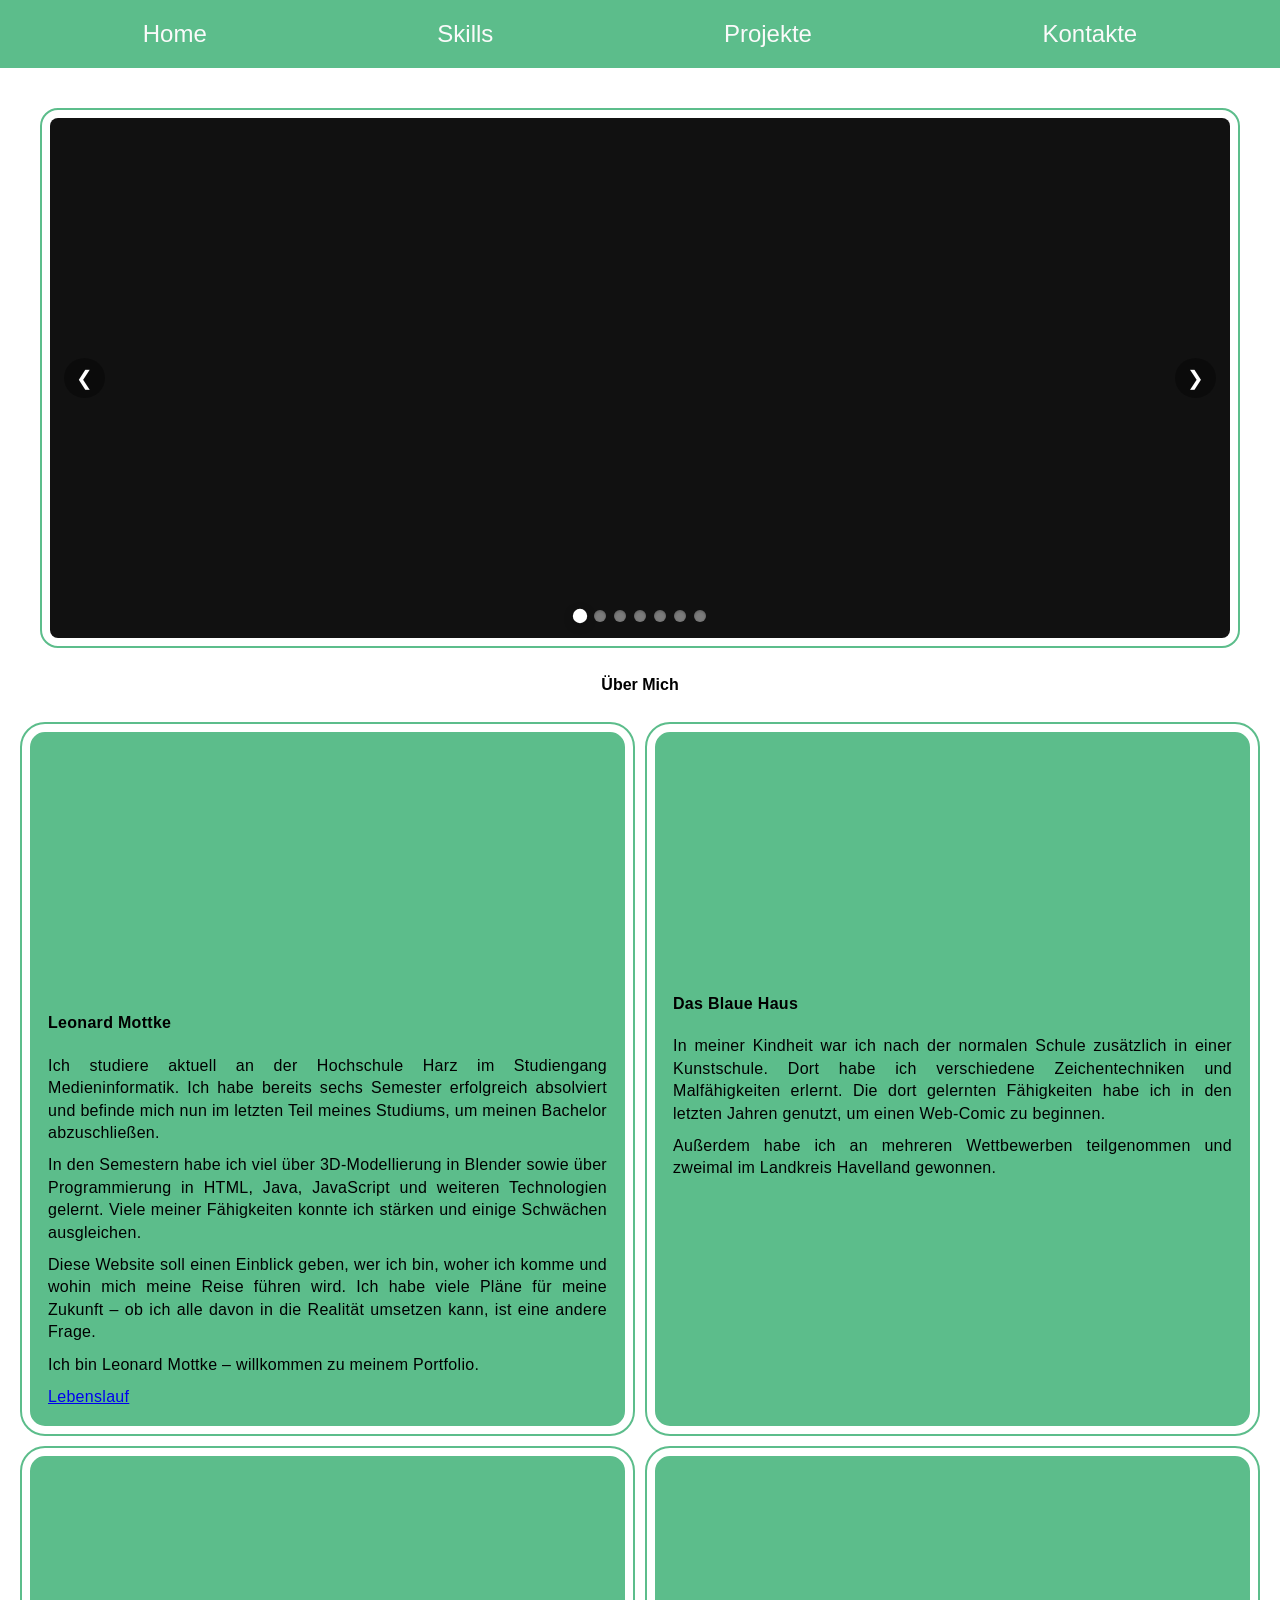
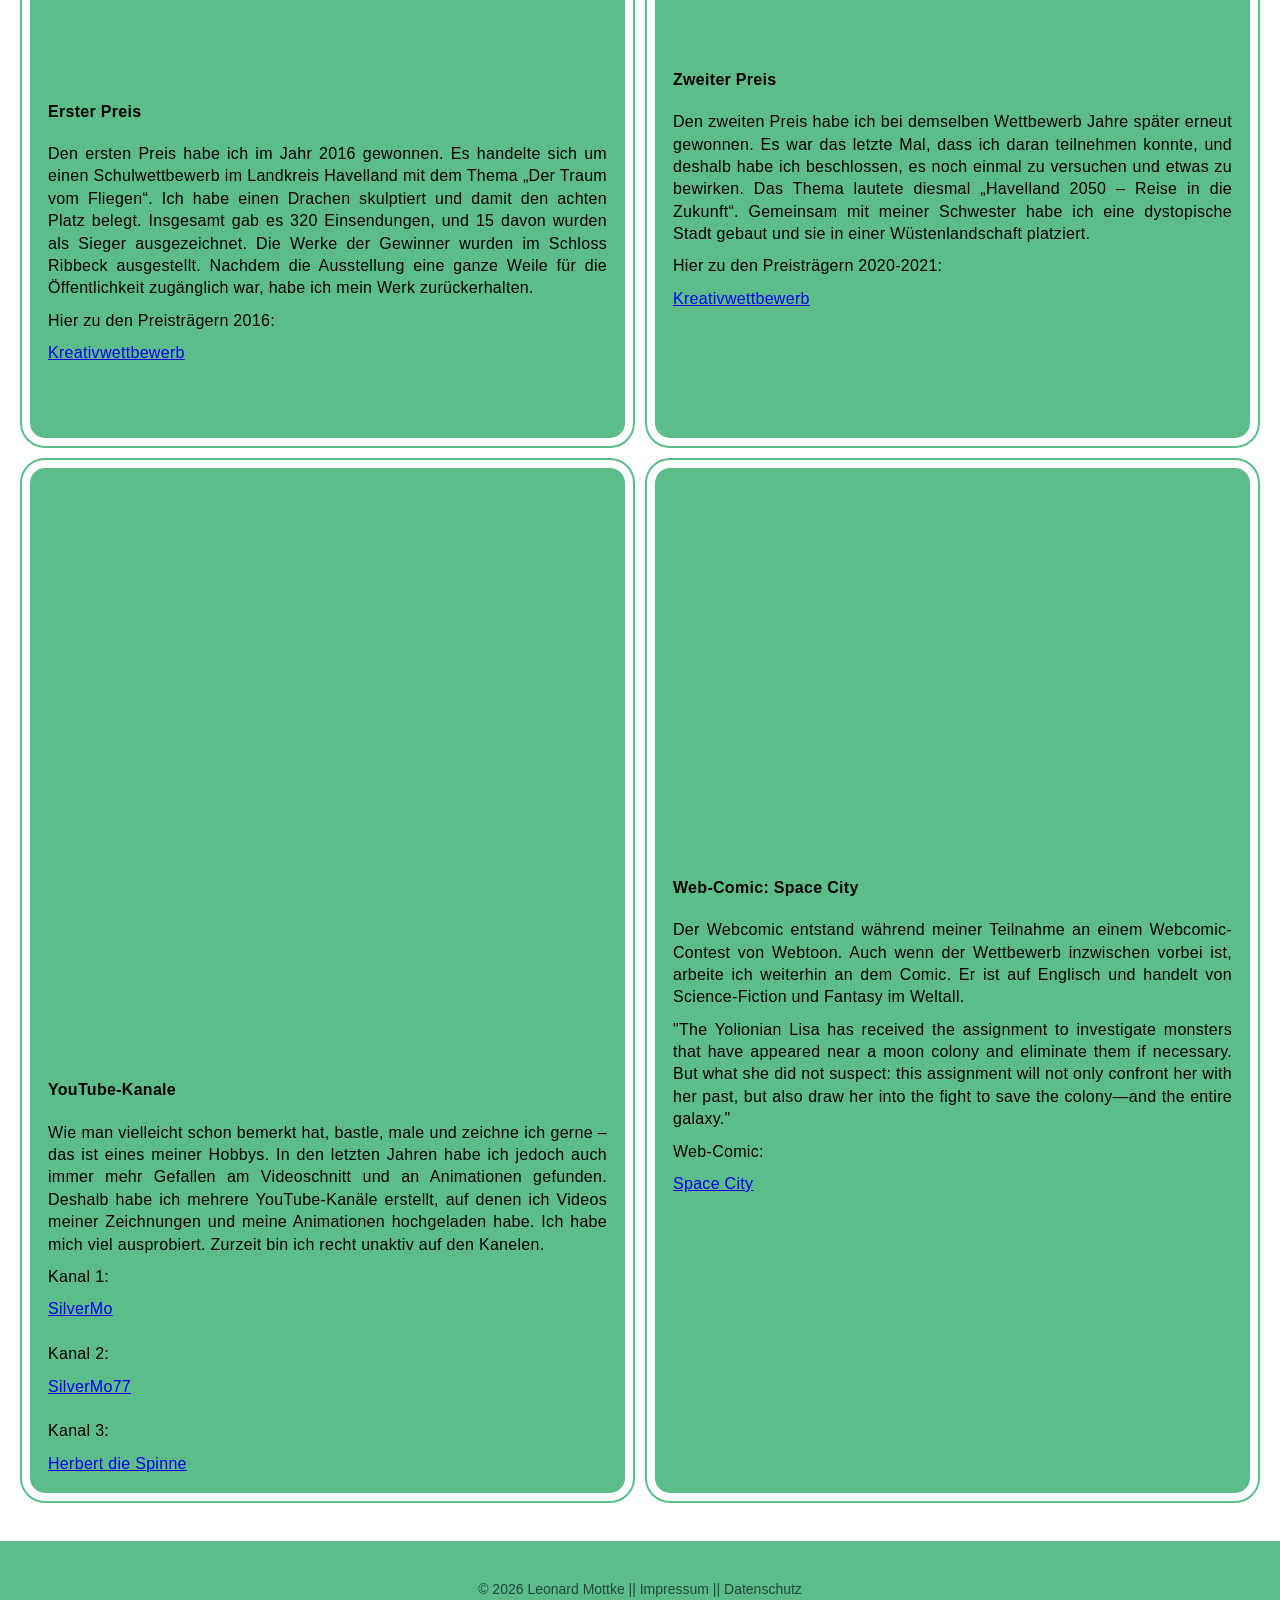
==== commit 776734f6: "BildAkktualisiren" ====
--- a/index.html
+++ b/index.html
@@ -115,7 +115,7 @@
               <!-- Bild anzeigen -->
               <img
                 alt="Bild"
-                src="images/Mottke_Leonard_fototechnik_Portrait_1.png"
+                src="images/Portrai.jpg"
                 loading="lazy"
                 decoding="async"
               />
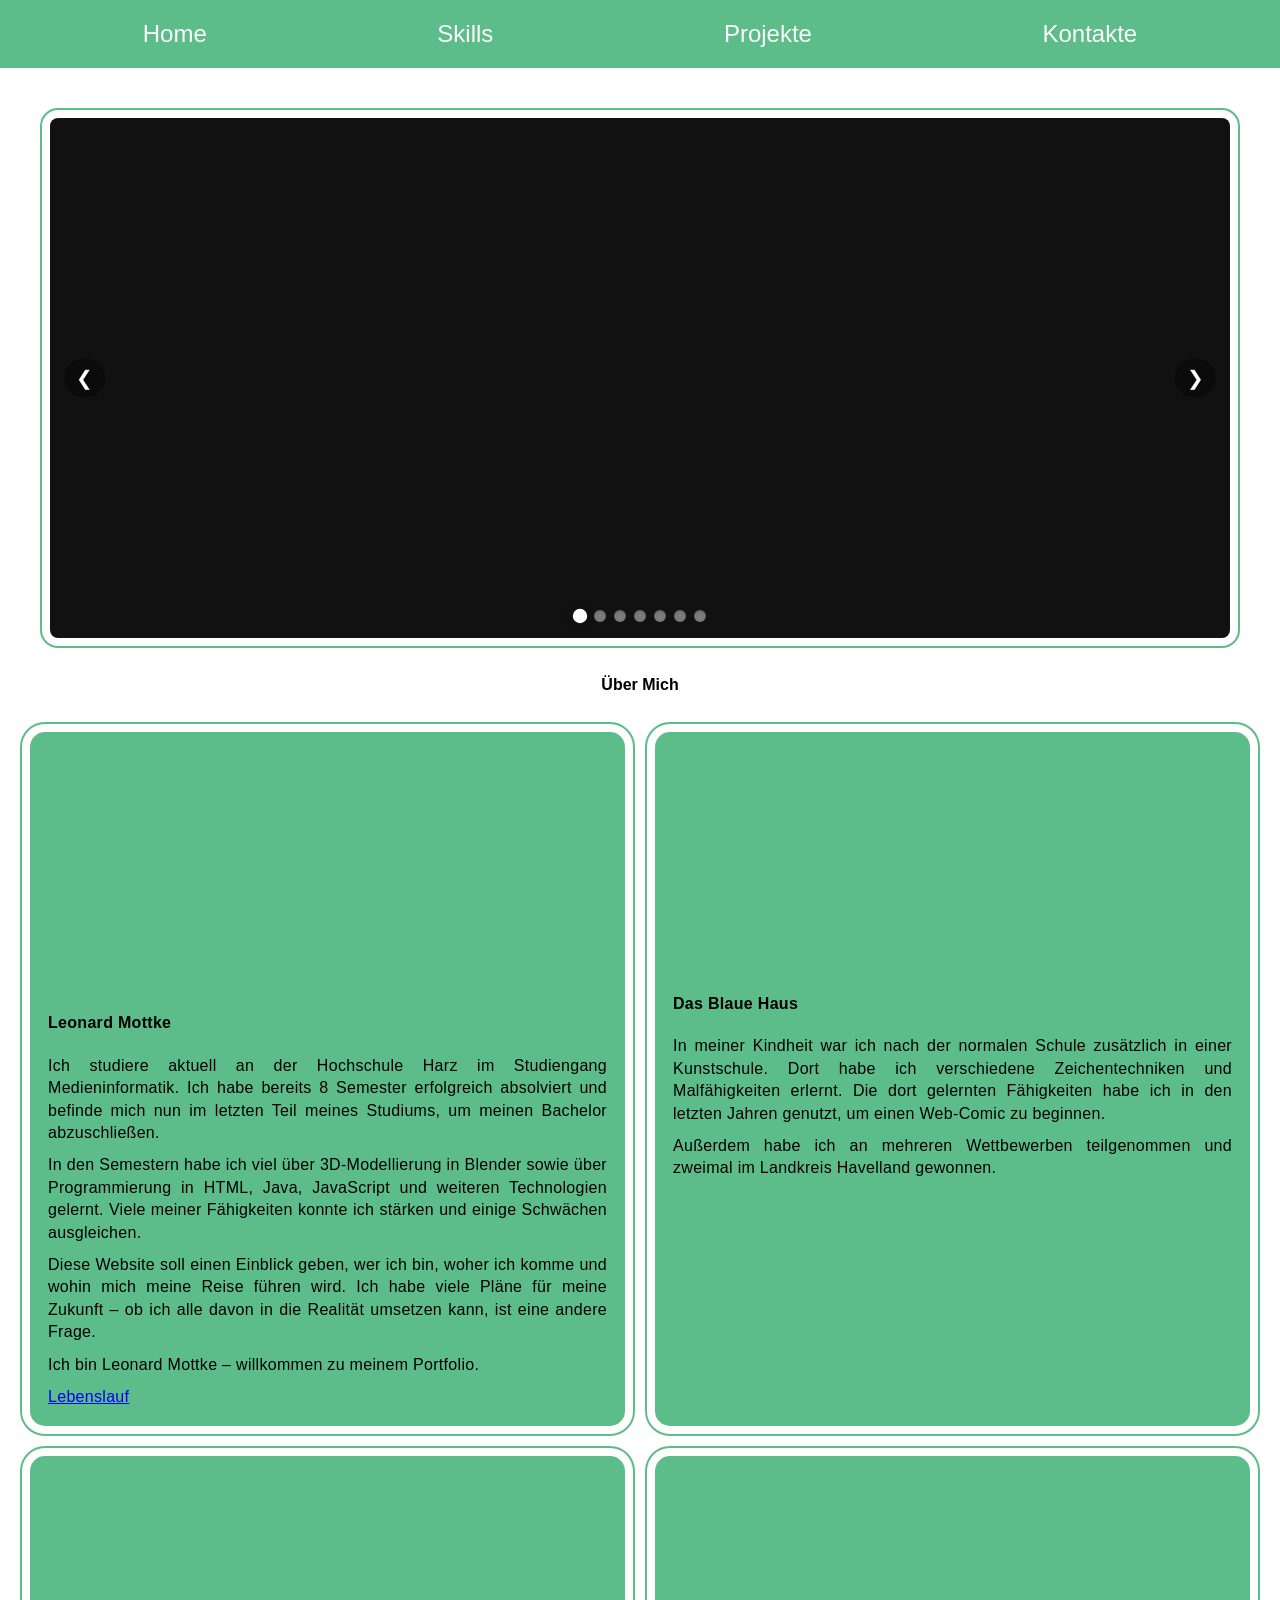
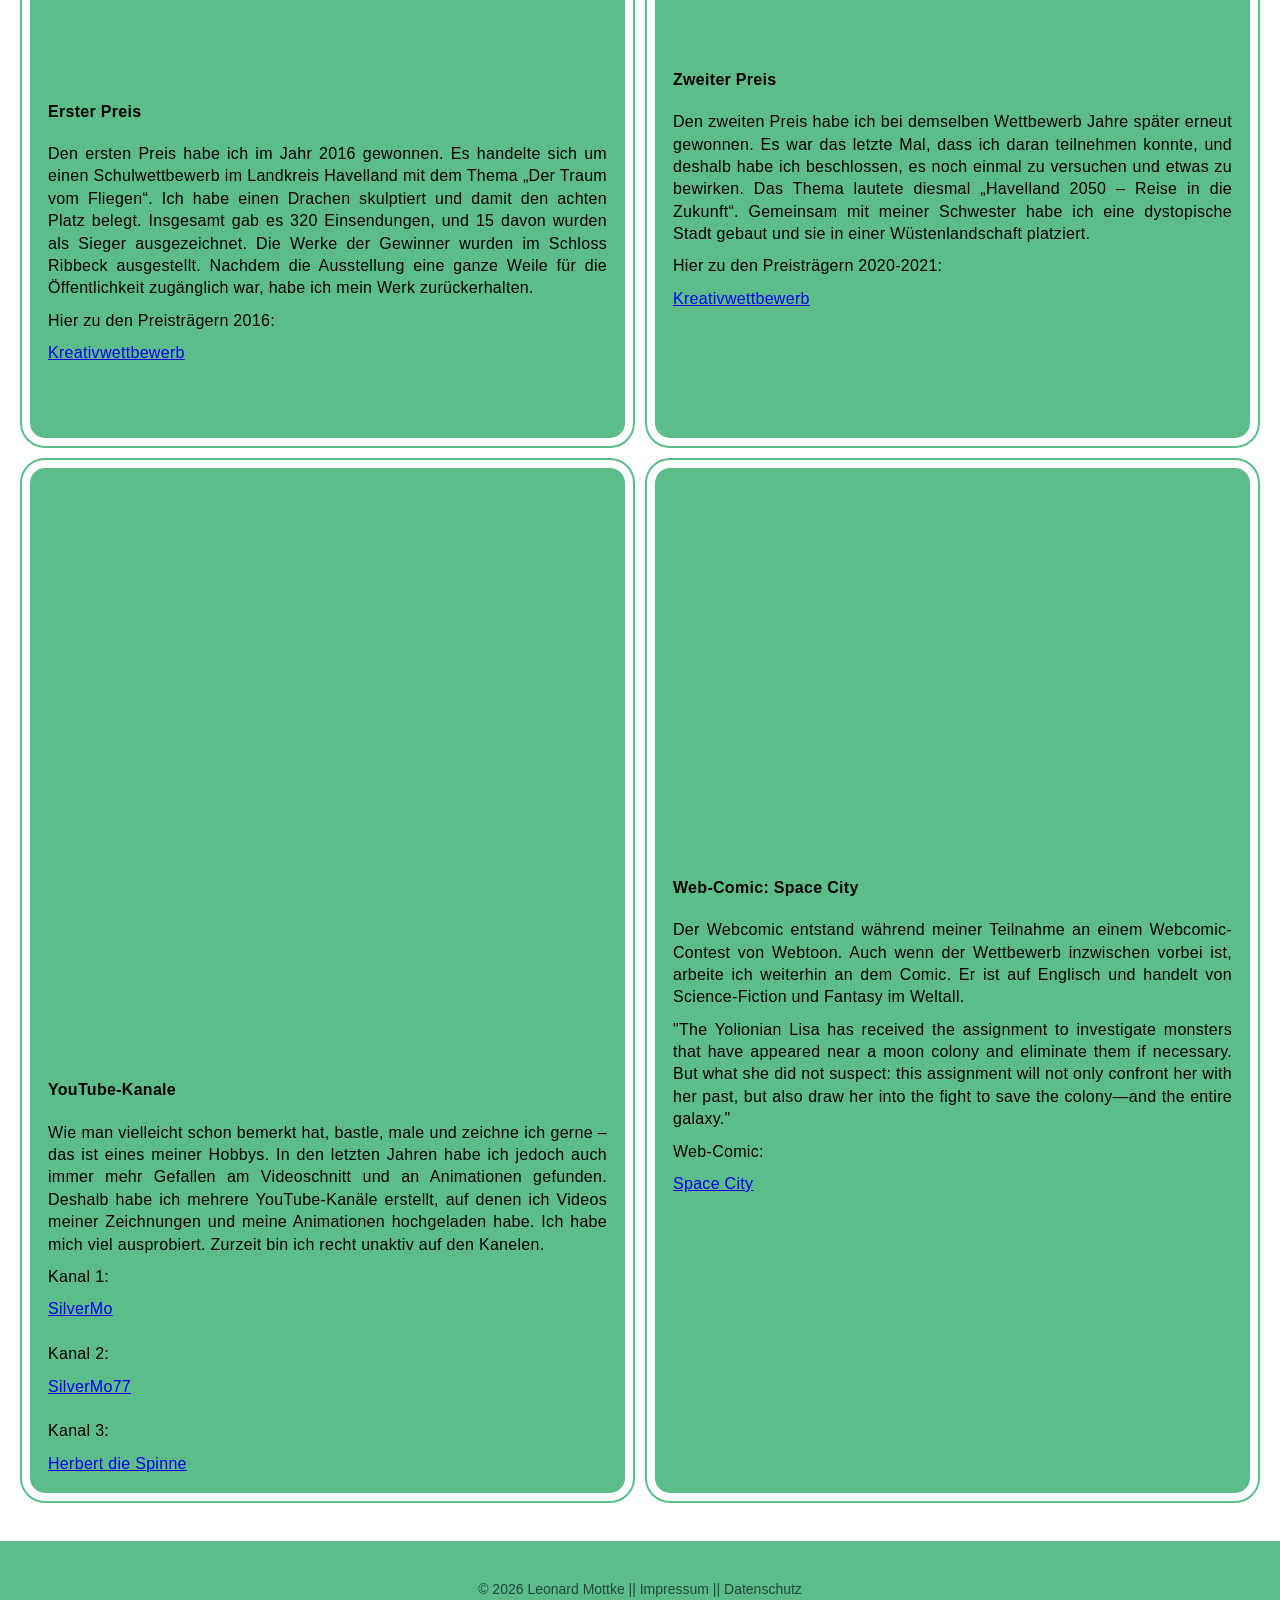
==== commit 2a62e4fc: "indexaenderung" ====
--- a/index.html
+++ b/index.html
@@ -125,7 +125,7 @@
               <!-- Textinhalt über die Person -->
               <p>
                 Ich studiere aktuell an der Hochschule Harz im Studiengang
-                Medieninformatik. Ich habe bereits sechs Semester erfolgreich
+                Medieninformatik. Ich habe bereits 8 Semester erfolgreich
                 absolviert und befinde mich nun im letzten Teil meines Studiums,
                 um meinen Bachelor abzuschließen.
               </p>
